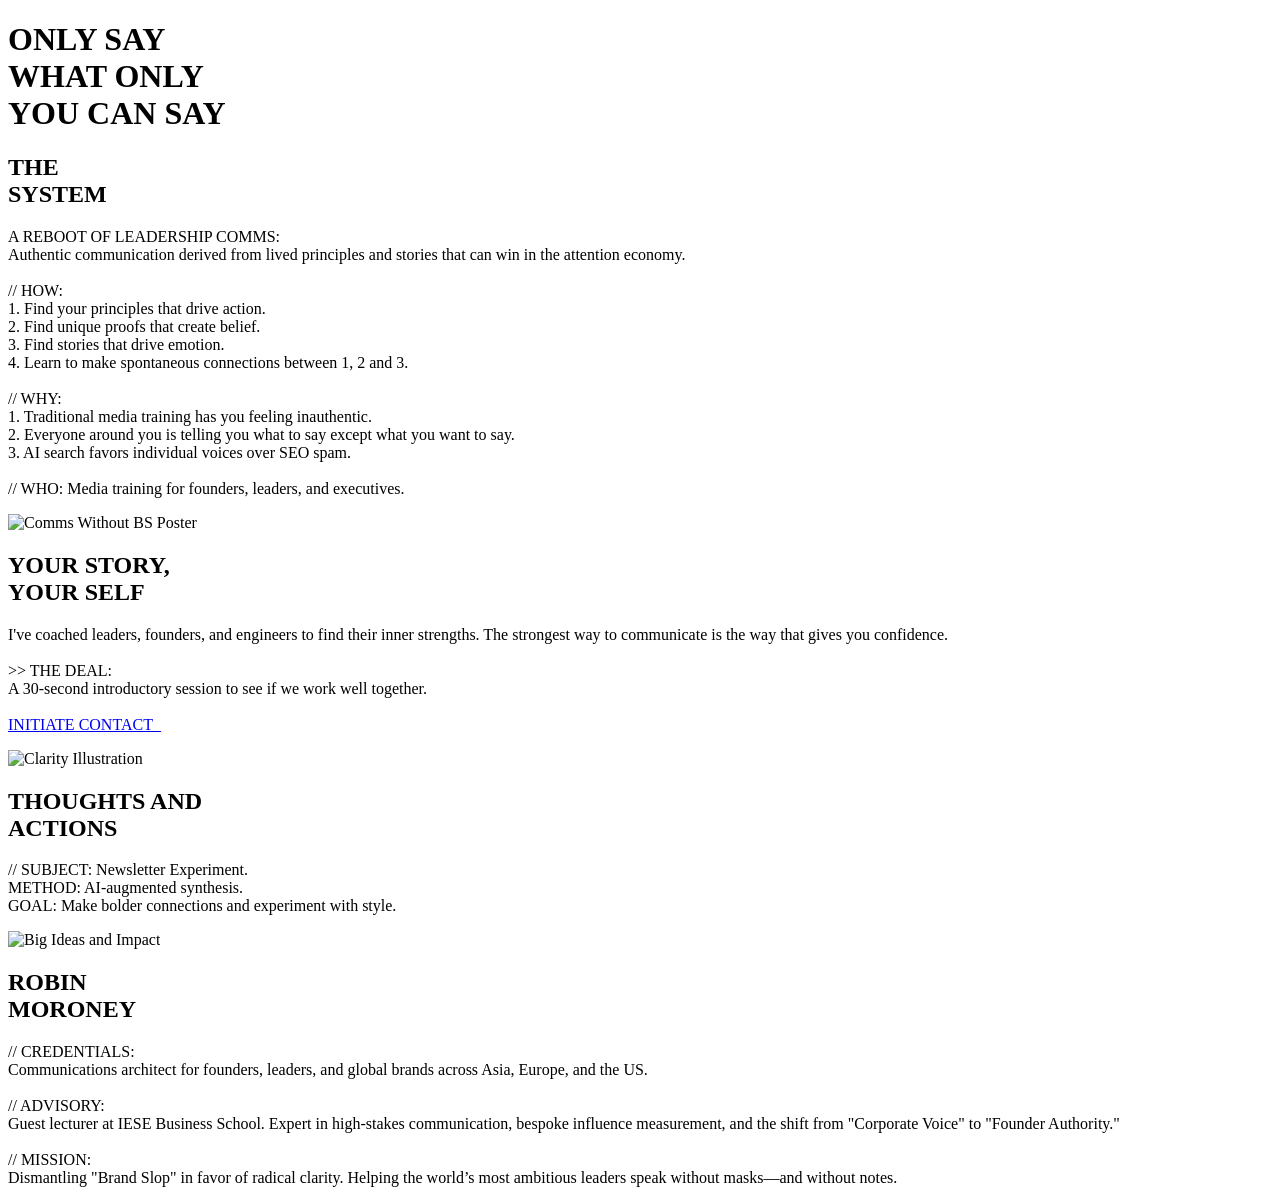
==== index.html @ 88cb0c92 "Initial upload of html" ====
<!DOCTYPE html>
<html lang="en">
<head>
    <meta charset="UTF-8">
    <meta name="viewport" content="width=device-width, initial-scale=1.0">
    <title>Robin Moroney | Comms Without BS</title>
    <link href="https://fonts.googleapis.com/css2?family=Anton&family=IBM+Plex+Mono:wght@400;500&display=swap" rel="stylesheet">
    <link rel="stylesheet" href="style.css">
</head>
<body>

<div class="container">
    <div class="title-mask">
        <h1 class="bass-title">ONLY SAY <br> WHAT ONLY <br> YOU CAN SAY</h1>
    </div>

    <div class="section">
        <h2 class="lost-header">THE<br>SYSTEM</h2>
        <p class="mech-text">
            <span class="alert">A REBOOT OF LEADERSHIP COMMS:</span><br>
            Authentic communication derived from lived principles and stories that can win in the attention economy.
            <br><br>
            <span class="alert">//</span> HOW:<br>
            1. Find your principles that drive action.<br>
            2. Find unique proofs that create belief.<br>
            3. Find stories that drive emotion.<br>
            4. Learn to make spontaneous connections between 1, 2 and 3.<br>
            <br>
            <span class="alert">//</span> WHY:<br>
            1. Traditional media training has you feeling inauthentic.<br>
            2. Everyone around you is telling you what to say except what you want to say.<br>
            3. AI search favors individual voices over SEO spam.<br>
            <br>
            <span class="alert">//</span> WHO: Media training for founders, leaders, and executives.
        </p>
        <img class="poster-img" src="images/poster.png" alt="Comms Without BS Poster">
    </div>

    <div class="section">
        <h2 class="lost-header">YOUR STORY,<br>YOUR SELF</h2>
        <p class="mech-text">
            I've coached leaders, founders, and engineers to find their inner strengths. The strongest way to communicate is the way that gives you confidence.<br>
            <br>
            <span class="alert">>></span> THE DEAL:<br>
            A 30-second introductory session to see if we work well together.
            <br><br>
            <a href="mailto:moroney+coaching@email.com" class="action-link">INITIATE CONTACT_</a>
        </p>
        <img class="noir-img" src="images/clarity.png" alt="Clarity Illustration">
    </div>

    <div class="section">
        <h2 class="lost-header">THOUGHTS AND<br>ACTIONS</h2>
        <p class="mech-text">
            <span class="alert">//</span> SUBJECT: Newsletter Experiment.<br>
            METHOD: AI-augmented synthesis.<br>
            GOAL: Make bolder connections and experiment with style.
        </p>
        <img class="noir-img" src="images/impact.png" alt="Big Ideas and Impact">
    </div>
</div>

</body>
<div class="section">
  <h2 class="lost-header">ROBIN<br>MORONEY</h2>
  <p class="mech-text">
    <span class="alert">//</span> CREDENTIALS:<br>
    Communications architect for founders, leaders, and global brands across Asia, Europe, and the US. 
    <br><br>
    <span class="alert">//</span> ADVISORY:<br>
    Guest lecturer at IESE Business School. Expert in high-stakes communication, bespoke influence measurement, and the shift from "Corporate Voice" to "Founder Authority."
    <br><br>
    <span class="alert">//</span> MISSION:<br>
    Dismantling "Brand Slop" in favor of radical clarity. Helping the world’s most ambitious leaders speak without masks—and without notes.
  </p>
</div>
</html>
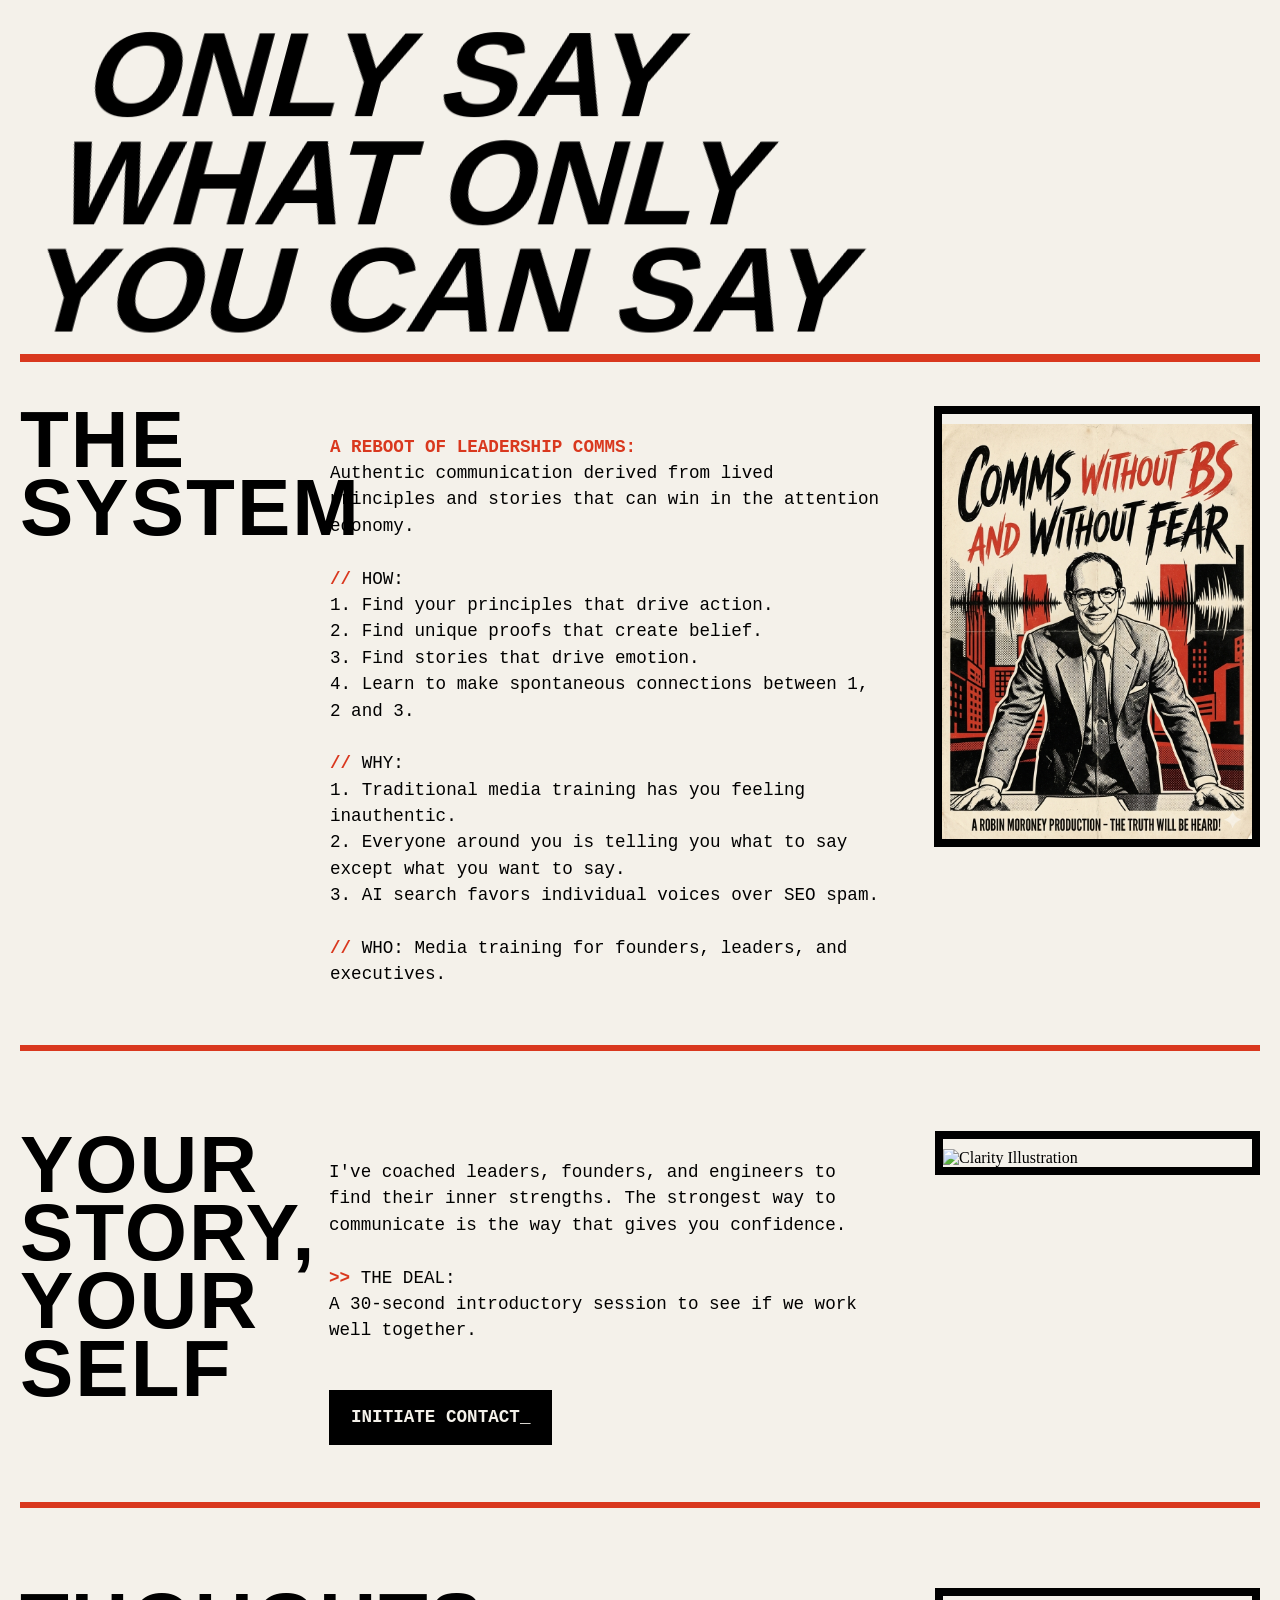
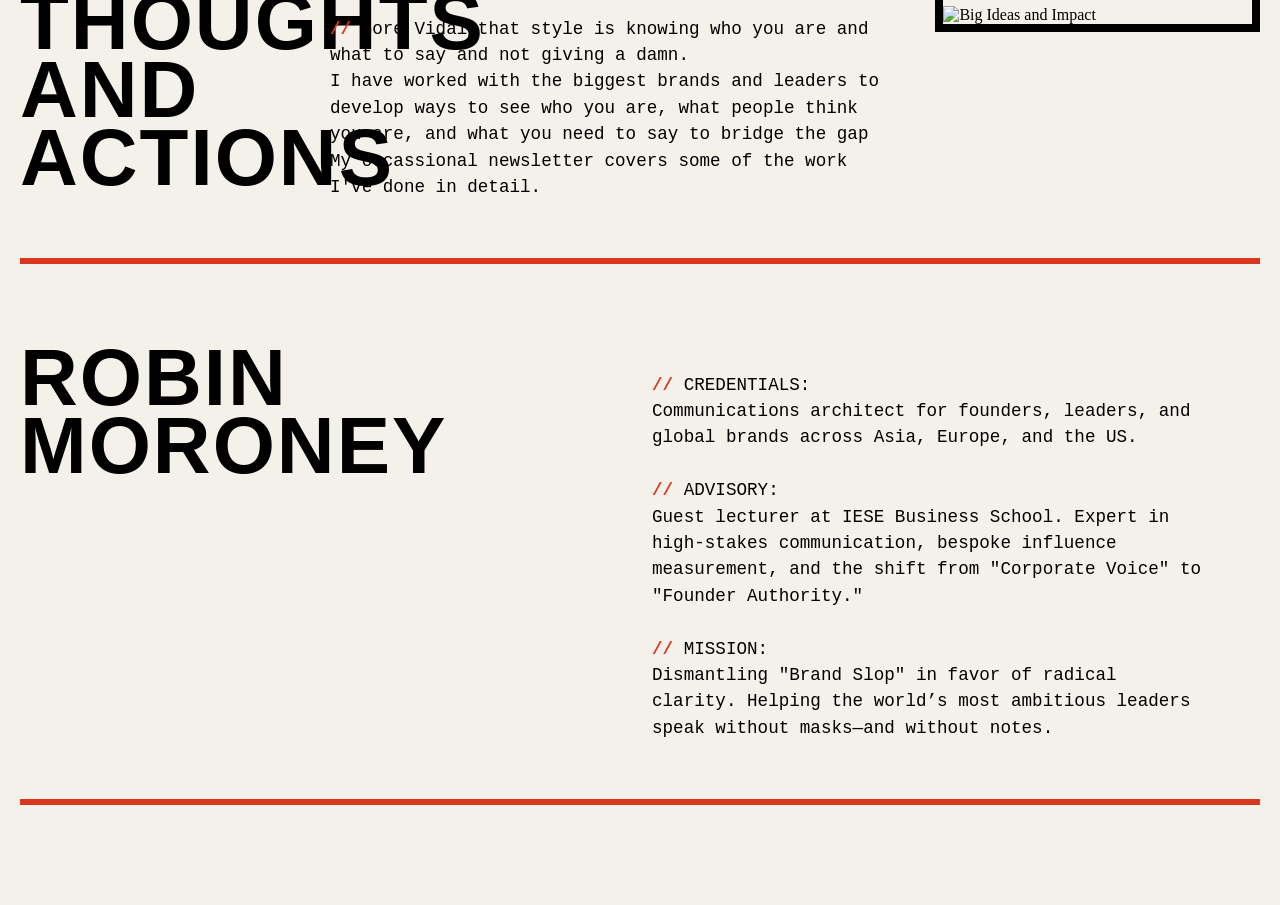
==== commit f3425e10: "Update index.html New about me page and fixing bad breaks" ====
--- a/index.html
+++ b/index.html
@@ -52,26 +52,25 @@
     <div class="section">
         <h2 class="lost-header">THOUGHTS AND<br>ACTIONS</h2>
         <p class="mech-text">
-            <span class="alert">//</span> SUBJECT: Newsletter Experiment.<br>
-            METHOD: AI-augmented synthesis.<br>
-            GOAL: Make bolder connections and experiment with style.
+            <span class="alert">//</span> Gore Vidal that style is knowing who you are and what to say and not giving a damn.<br>
+        I have worked with the biggest brands and leaders to develop ways to see who you are, what people think you are, and what you need to say to bridge the gap<br>
+            My occassional newsletter covers some of the work I've done in detail. 
         </p>
         <img class="noir-img" src="images/impact.png" alt="Big Ideas and Impact">
     </div>
-</div>
 
-</body>
-<div class="section">
-  <h2 class="lost-header">ROBIN<br>MORONEY</h2>
-  <p class="mech-text">
-    <span class="alert">//</span> CREDENTIALS:<br>
-    Communications architect for founders, leaders, and global brands across Asia, Europe, and the US. 
-    <br><br>
-    <span class="alert">//</span> ADVISORY:<br>
-    Guest lecturer at IESE Business School. Expert in high-stakes communication, bespoke influence measurement, and the shift from "Corporate Voice" to "Founder Authority."
-    <br><br>
-    <span class="alert">//</span> MISSION:<br>
-    Dismantling "Brand Slop" in favor of radical clarity. Helping the world’s most ambitious leaders speak without masks—and without notes.
-  </p>
-</div>
+    <div class="section">
+      <h2 class="lost-header">ROBIN<br>MORONEY</h2>
+      <p class="mech-text">
+        <span class="alert">//</span> CREDENTIALS:<br>
+        Communications architect for founders, leaders, and global brands across Asia, Europe, and the US. 
+        <br><br>
+        <span class="alert">//</span> ADVISORY:<br>
+        Guest lecturer at IESE Business School. Expert in high-stakes communication, bespoke influence measurement, and the shift from "Corporate Voice" to "Founder Authority."
+        <br><br>
+        <span class="alert">//</span> MISSION:<br>
+        Dismantling "Brand Slop" in favor of radical clarity. Helping the world’s most ambitious leaders speak without masks—and without notes.
+      </p>
+    </div>
+</div></body>
 </html>
--- a/style.css
+++ b/style.css
@@ -0,0 +1,150 @@
+/* =========================================
+   1. GLOBAL & BODY
+   ========================================= */
+body {
+  background-color: #F4F1EA; /* Newsprint/Bone color */
+  color: black;
+  margin: 0;
+  overflow-x: hidden; /* Prevents horizontal scroll from skewed text */
+}
+
+.container {
+  padding: 20px;
+  max-width: 100%;
+  box-sizing: border-box;
+}
+
+/* =========================================
+   2. THE MAIN TITLE (Saul Bass Skew)
+   ========================================= */
+.title-mask {
+  overflow: hidden; 
+  display: inline-block;
+  width: 100%; /* Spans full width to allow skew room */
+  border-bottom: 8px solid #D9381E; /* Heavy Red Floor */
+  padding-bottom: 10px;            
+  margin-bottom: 40px;            
+}
+
+.bass-title {
+  font-family: 'Anton', sans-serif;
+  font-size: 18vw;  
+  text-transform: uppercase;
+  line-height: 0.9;
+  color: black;
+  margin: 0;
+  
+  /* The Transformation Logic */
+  transform-origin: bottom left;    
+  animation: slideUpSkew 1.5s cubic-bezier(0.25, 1, 0.5, 1) forwards;
+}
+
+@keyframes slideUpSkew {
+  0% { transform: translateY(110%) skewX(-15deg); }
+  100% { transform: translateY(0) skewX(-15deg); }
+}
+
+/* =========================================
+   3. SECTION HEADERS & TEXT
+   ========================================= */
+.lost-header {
+  font-family: 'Anton', sans-serif;
+  font-size: 4.5rem;
+  line-height: 0.85;
+  text-transform: uppercase;
+  color: black;
+  letter-spacing: 2px;
+  border-bottom: 6px solid #D9381E; /* Red floor for mobile */
+  padding-bottom: 15px;           
+  margin: 60px 0 20px 0;          
+  width: 100%;                    
+}
+
+.mech-text {
+  font-family: 'IBM Plex Mono', monospace;
+  font-size: 1rem;
+  line-height: 1.5;
+  color: black;
+  max-width: 40ch; /* Readability constraint */
+}
+
+.alert {
+  color: #D9381E; /* Saul Bass Red */
+  font-weight: bold;
+}
+
+/* =========================================
+   4. IMAGES (Mobile Defaults)
+   ========================================= */
+.noir-img, .poster-img {
+  display: block;
+  width: 90%;          /* Slightly wider on mobile */
+  max-width: 450px;     /* Don't let them get monstrous */
+  margin: 30px auto;    /* Centered with space */
+  height: auto;
+  border: 6px solid black; /* Heavy frame */
+}
+
+/* =========================================
+   5. BUTTONS & LINKS
+   ========================================= */
+.action-link {
+  display: inline-block;
+  margin-top: 20px;
+  background-color: black;
+  color: #F4F1EA;
+  padding: 12px 20px;
+  text-decoration: none;
+  font-family: 'IBM Plex Mono', monospace;
+  font-weight: bold;
+  border: 2px solid black;
+  transition: all 0.2s ease;
+}
+
+.action-link:hover {
+  background-color: transparent;
+  color: black;
+}
+
+/* =========================================
+   6. DESKTOP OVERRIDES (> 900px)
+   ========================================= */
+@media (min-width: 900px) {
+  
+  .bass-title {
+    font-size: 120px; 
+    max-width: 1200px;
+  }
+  
+  .section {
+    display: flex; 
+    justify-content: space-between; 
+    align-items: flex-start; 
+    padding-bottom: 40px;    
+    margin-bottom: 80px;     
+    border-bottom: 6px solid #D9381E; /* Red Line spans the whole row */
+  }
+
+  .lost-header {
+    width: 25%;              
+    border-bottom: none; /* Line moves to the .section container */
+    margin: 0;
+    padding: 0;
+    font-size: 5rem;         
+  }
+
+  .mech-text {
+    width: 45%;              
+    max-width: none;         
+    padding-top: 10px;       
+    font-size: 1.1rem;    
+    padding-right: 50px; 
+  }
+  
+  .noir-img, .poster-img {
+     width: 25%;             
+     margin: 0;              
+     padding-top: 10px;      
+     border-width: 8px;     
+  }
+}
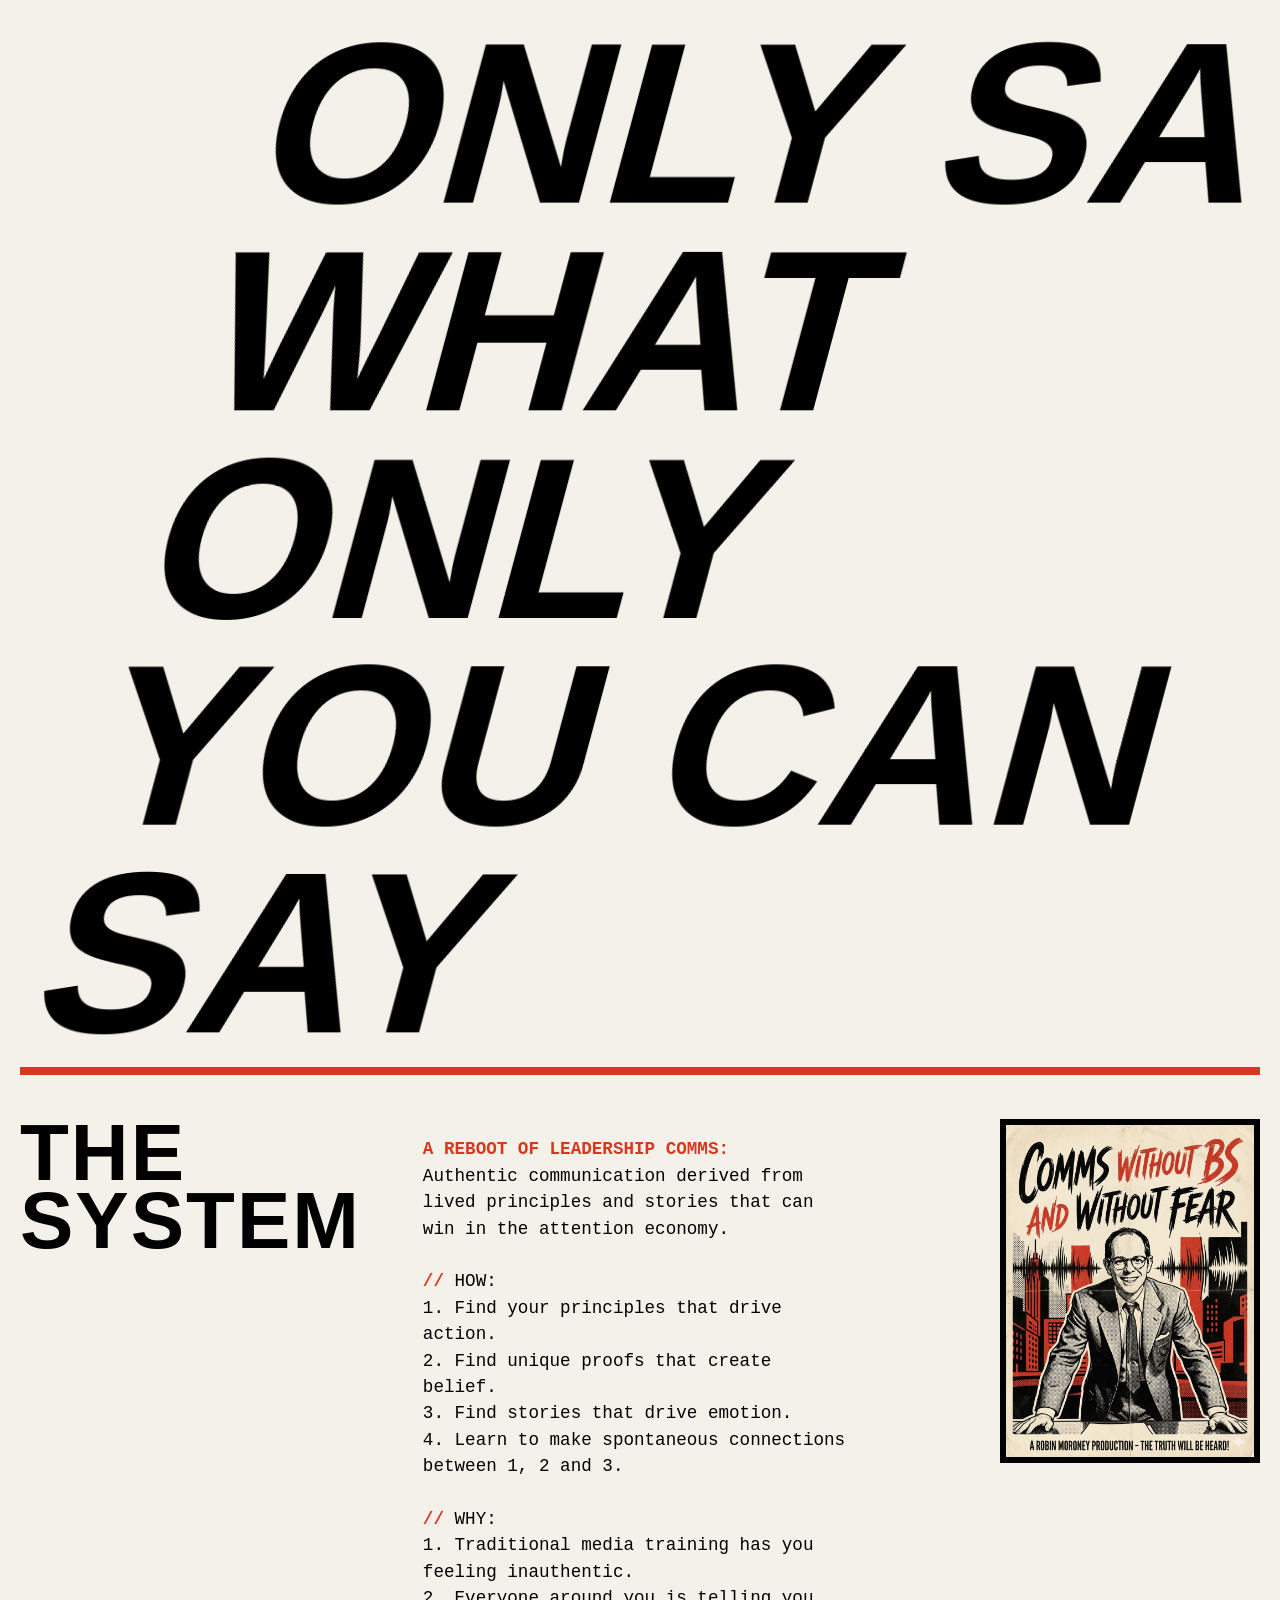
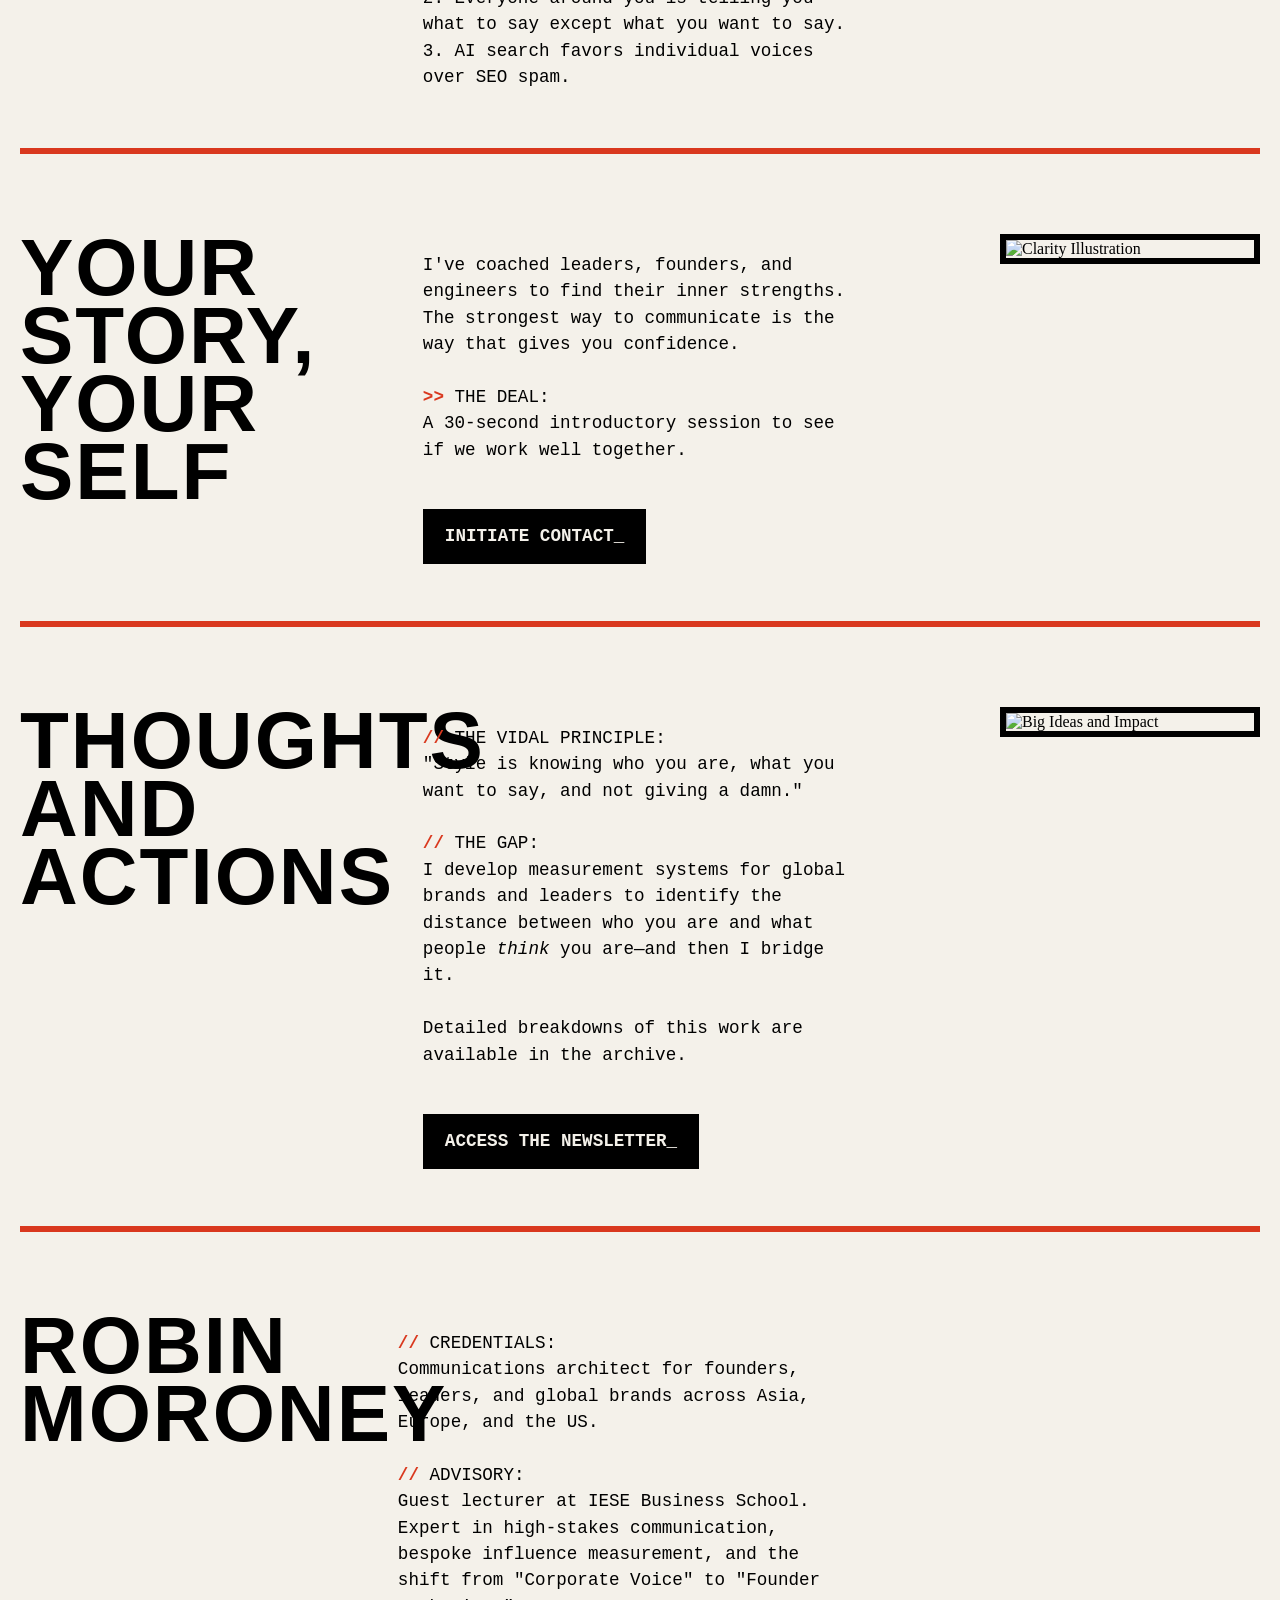
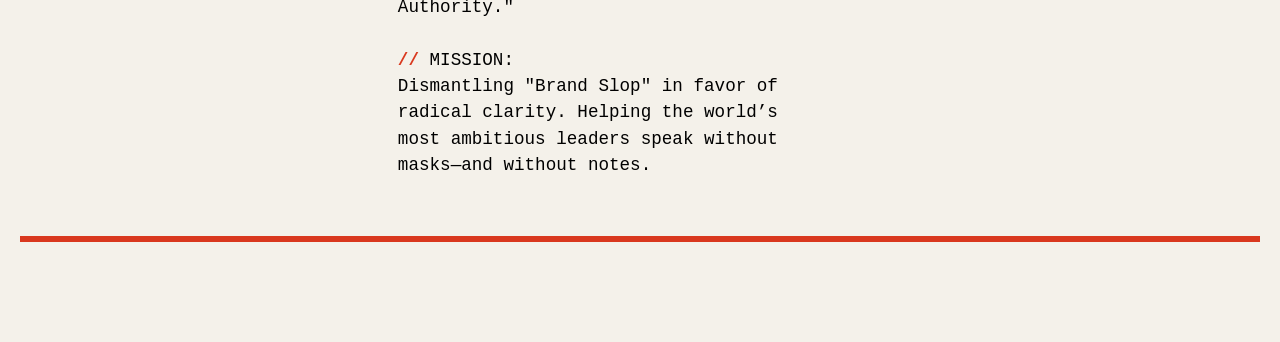
==== commit 988ee79e: "Update index.html" ====
--- a/index.html
+++ b/index.html
@@ -30,8 +30,6 @@
             1. Traditional media training has you feeling inauthentic.<br>
             2. Everyone around you is telling you what to say except what you want to say.<br>
             3. AI search favors individual voices over SEO spam.<br>
-            <br>
-            <span class="alert">//</span> WHO: Media training for founders, leaders, and executives.
         </p>
         <img class="poster-img" src="images/poster.png" alt="Comms Without BS Poster">
     </div>
@@ -52,25 +50,33 @@
     <div class="section">
         <h2 class="lost-header">THOUGHTS AND<br>ACTIONS</h2>
         <p class="mech-text">
-            <span class="alert">//</span> Gore Vidal that style is knowing who you are and what to say and not giving a damn.<br>
-        I have worked with the biggest brands and leaders to develop ways to see who you are, what people think you are, and what you need to say to bridge the gap<br>
-            My occassional newsletter covers some of the work I've done in detail. 
+            <span class="alert">//</span> THE VIDAL PRINCIPLE:<br>
+            "Style is knowing who you are, what you want to say, and not giving a damn."
+            <br><br>
+            <span class="alert">//</span> THE GAP:<br>
+            I develop measurement systems for global brands and leaders to identify the distance between who you are and what people <i>think</i> you are—and then I bridge it.
+            <br><br>
+            Detailed breakdowns of this work are available in the archive.
+            <br><br>
+            <a href="https://newsletter.robinmoroney.com" class="action-link">ACCESS THE NEWSLETTER_</a>
         </p>
         <img class="noir-img" src="images/impact.png" alt="Big Ideas and Impact">
     </div>
 
     <div class="section">
-      <h2 class="lost-header">ROBIN<br>MORONEY</h2>
-      <p class="mech-text">
-        <span class="alert">//</span> CREDENTIALS:<br>
-        Communications architect for founders, leaders, and global brands across Asia, Europe, and the US. 
-        <br><br>
-        <span class="alert">//</span> ADVISORY:<br>
-        Guest lecturer at IESE Business School. Expert in high-stakes communication, bespoke influence measurement, and the shift from "Corporate Voice" to "Founder Authority."
-        <br><br>
-        <span class="alert">//</span> MISSION:<br>
-        Dismantling "Brand Slop" in favor of radical clarity. Helping the world’s most ambitious leaders speak without masks—and without notes.
-      </p>
+        <h2 class="lost-header">ROBIN<br>MORONEY</h2>
+        <p class="mech-text">
+            <span class="alert">//</span> CREDENTIALS:<br>
+            Communications architect for founders, leaders, and global brands across Asia, Europe, and the US.
+            <br><br>
+            <span class="alert">//</span> ADVISORY:<br>
+            Guest lecturer at IESE Business School. Expert in high-stakes communication, bespoke influence measurement, and the shift from "Corporate Voice" to "Founder Authority."
+            <br><br>
+            <span class="alert">//</span> MISSION:<br>
+            Dismantling "Brand Slop" in favor of radical clarity. Helping the world’s most ambitious leaders speak without masks—and without notes.
+        </p>
+        <div class="spacer" style="width:25%;"></div> 
     </div>
-</div></body>
+
+</div> </body>
 </html>
--- a/style.css
+++ b/style.css
@@ -109,42 +109,32 @@
 /* =========================================
    6. DESKTOP OVERRIDES (> 900px)
    ========================================= */
-@media (min-width: 900px) {
-  
-  .bass-title {
-    font-size: 120px; 
-    max-width: 1200px;
-  }
+@media (min-width: 1100px) { /* Trigger desktop layout sooner */
   
   .section {
     display: flex; 
     justify-content: space-between; 
     align-items: flex-start; 
+    gap: 40px; /* Forces a physical gap between elements */
     padding-bottom: 40px;    
     margin-bottom: 80px;     
-    border-bottom: 6px solid #D9381E; /* Red Line spans the whole row */
+    border-bottom: 6px solid #D9381E; 
   }
 
   .lost-header {
-    width: 25%;              
-    border-bottom: none; /* Line moves to the .section container */
+    width: 20%; /* Narrowed from 25% */
+    border-bottom: none; 
     margin: 0;
-    padding: 0;
     font-size: 5rem;         
   }
 
   .mech-text {
-    width: 45%;              
-    max-width: none;         
-    padding-top: 10px;       
+    width: 40%; /* Narrowed from 45% */
     font-size: 1.1rem;    
-    padding-right: 50px; 
   }
   
   .noir-img, .poster-img {
-     width: 25%;             
+     width: 20%; /* Narrowed from 25% */
      margin: 0;              
-     padding-top: 10px;      
-     border-width: 8px;     
   }
 }
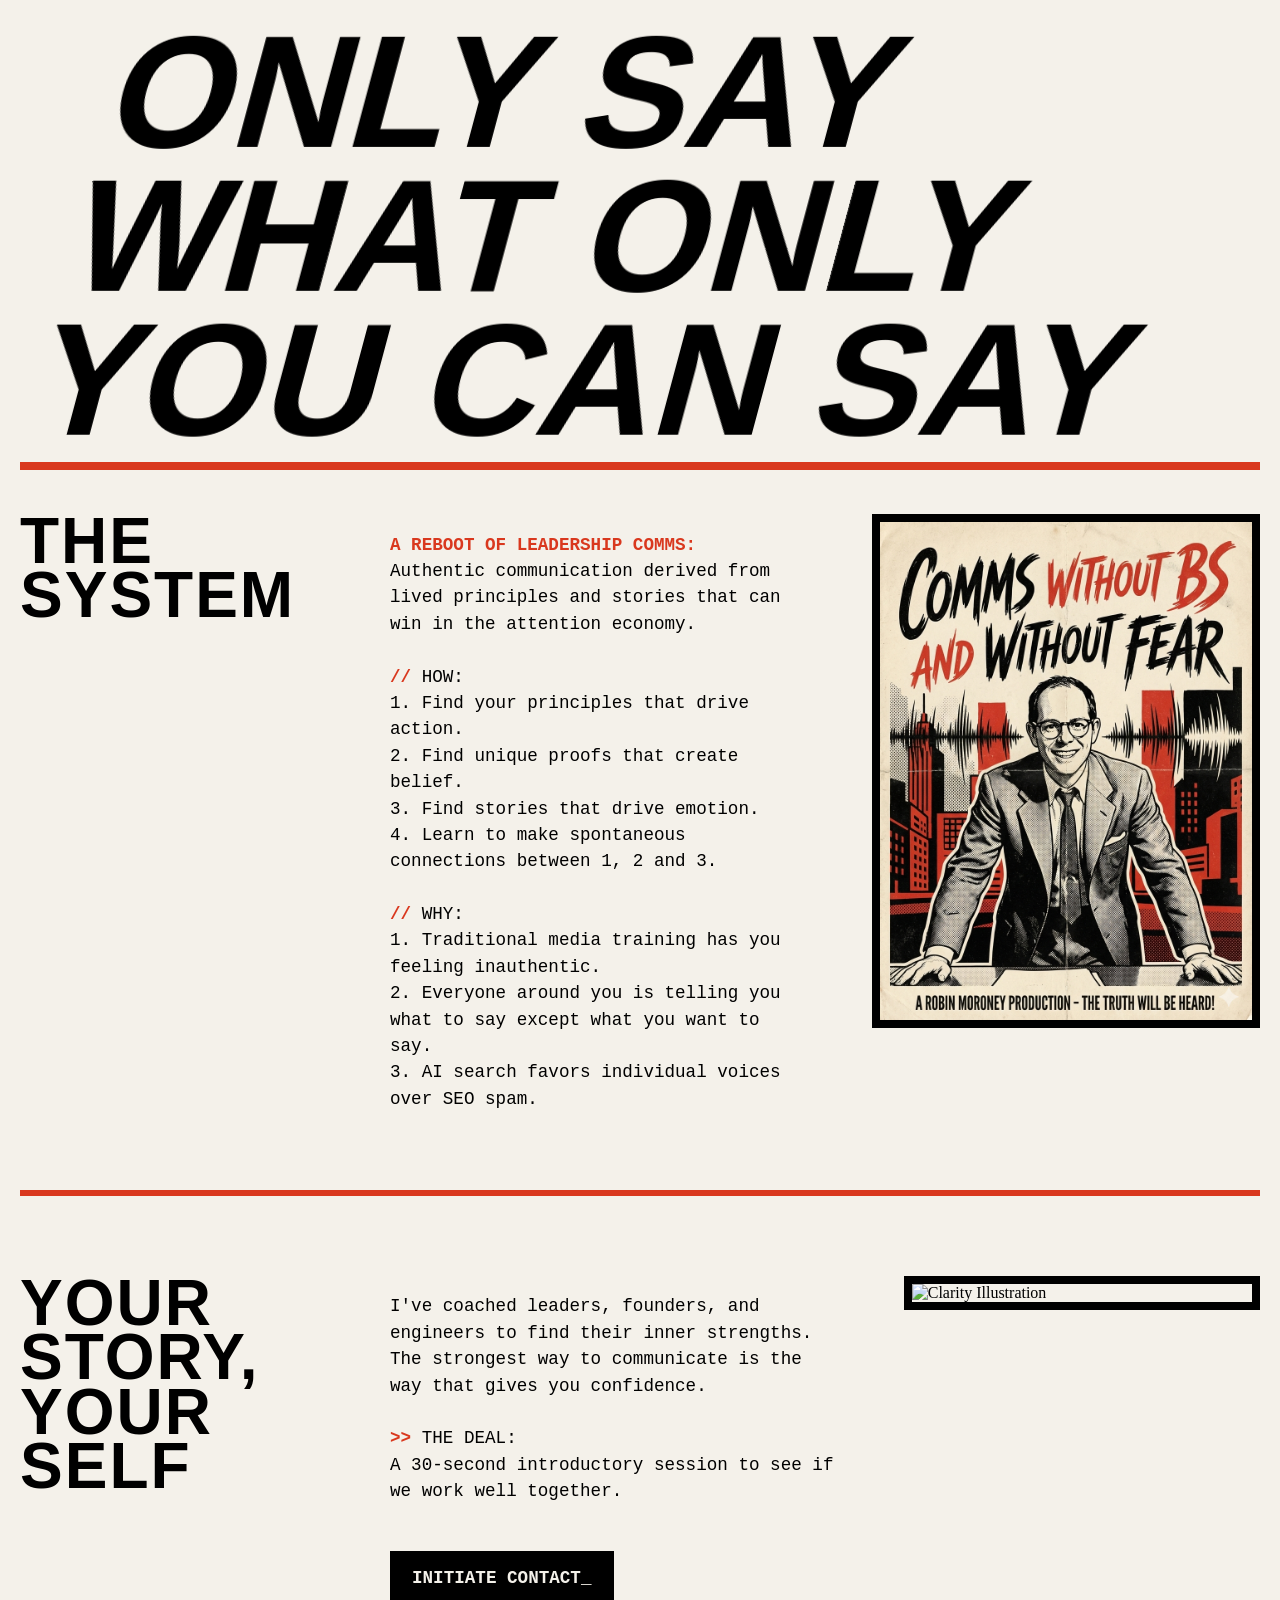
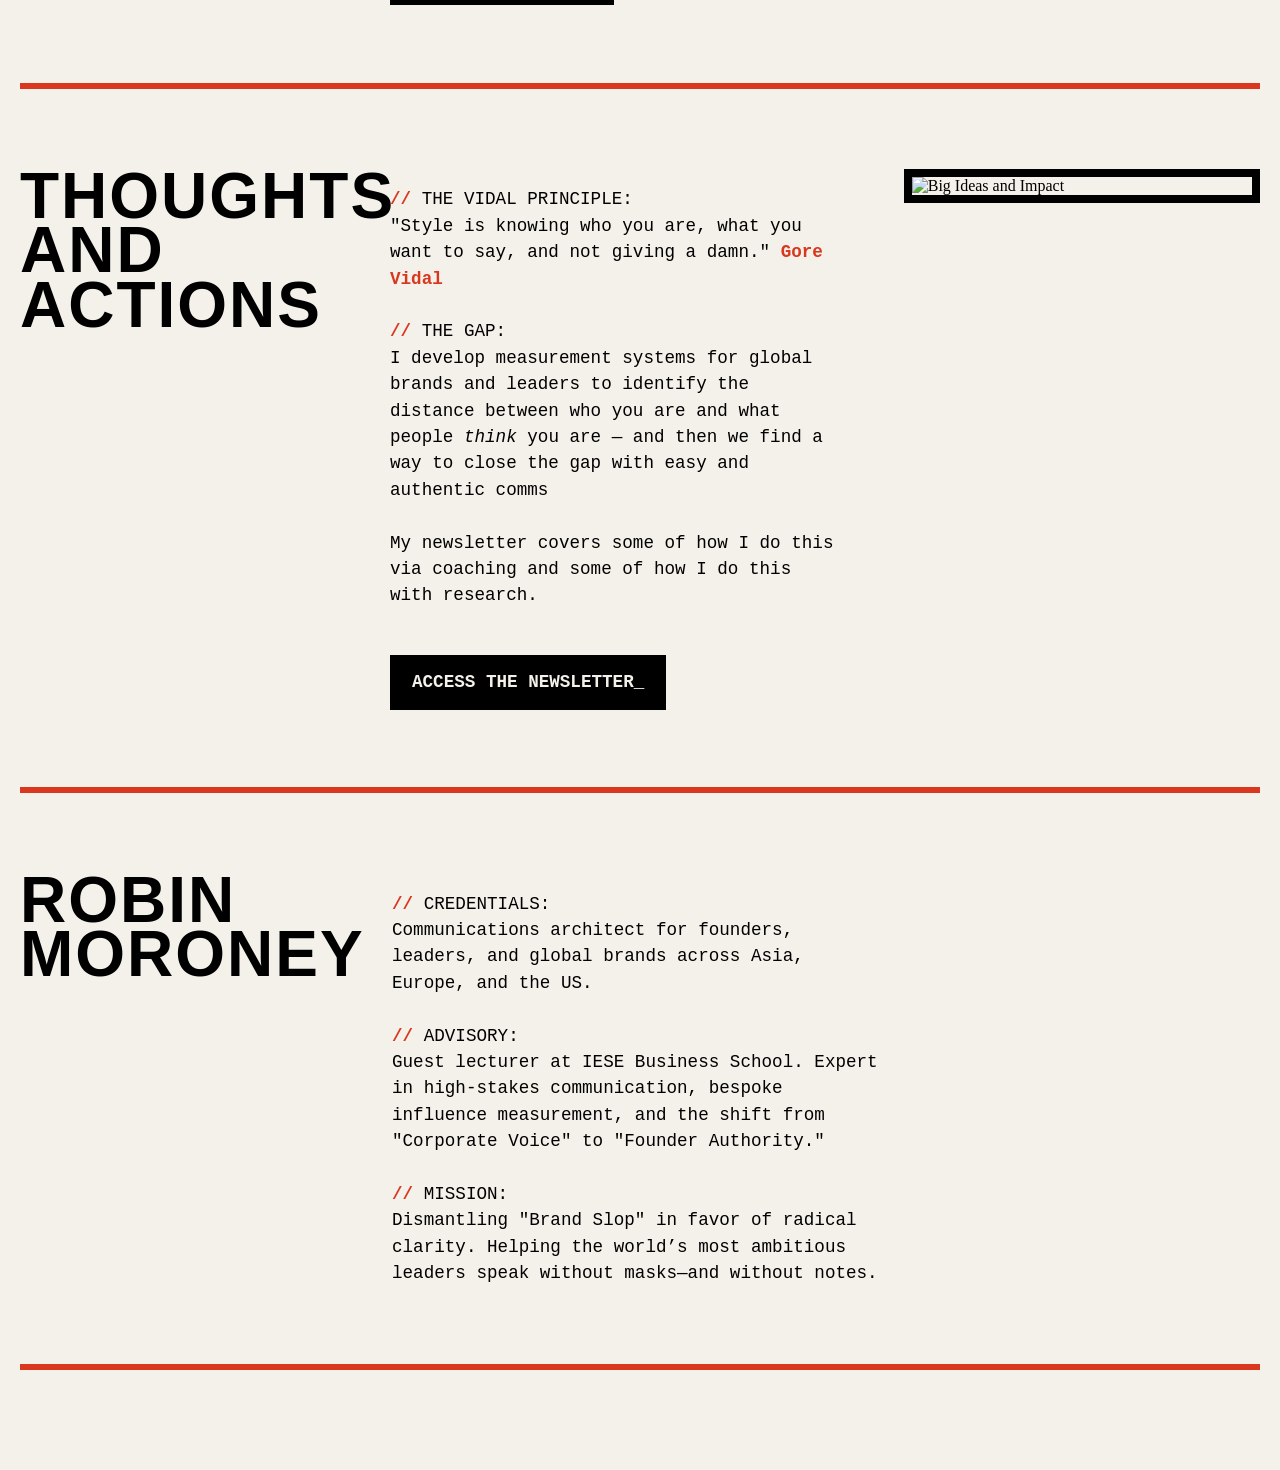
==== commit f1a59bc3: "Update index.html" ====
--- a/index.html
+++ b/index.html
@@ -51,14 +51,14 @@
         <h2 class="lost-header">THOUGHTS AND<br>ACTIONS</h2>
         <p class="mech-text">
             <span class="alert">//</span> THE VIDAL PRINCIPLE:<br>
-            "Style is knowing who you are, what you want to say, and not giving a damn."
+            "Style is knowing who you are, what you want to say, and not giving a damn." <span class="alert">Gore Vidal</span> 
             <br><br>
             <span class="alert">//</span> THE GAP:<br>
-            I develop measurement systems for global brands and leaders to identify the distance between who you are and what people <i>think</i> you are—and then I bridge it.
+            I develop measurement systems for global brands and leaders to identify the distance between who you are and what people <i>think</i> you are — and then we find a way to close the gap with easy and authentic comms
             <br><br>
-            Detailed breakdowns of this work are available in the archive.
+           My newsletter covers some of how I do this via coaching and some of how I do this with research.
             <br><br>
-            <a href="https://newsletter.robinmoroney.com" class="action-link">ACCESS THE NEWSLETTER_</a>
+            <a href="http://themessageisthemedium.substack.com/" class="action-link">ACCESS THE NEWSLETTER_</a>
         </p>
         <img class="noir-img" src="images/impact.png" alt="Big Ideas and Impact">
     </div>
--- a/style.css
+++ b/style.css
@@ -1,11 +1,17 @@
 /* =========================================
-   1. GLOBAL & BODY
+   1. GLOBAL & BODY (The Container Cap)
    ========================================= */
 body {
-  background-color: #F4F1EA; /* Newsprint/Bone color */
+  background-color: #F4F1EA;
   color: black;
   margin: 0;
-  overflow-x: hidden; /* Prevents horizontal scroll from skewed text */
+  
+  /* FIXED: Stops the site from exploding on huge monitors */
+  max-width: 1400px; 
+  margin-left: auto;
+  margin-right: auto;
+  
+  overflow-x: hidden; 
 }
 
 .container {
@@ -15,26 +21,27 @@
 }
 
 /* =========================================
-   2. THE MAIN TITLE (Saul Bass Skew)
+   2. THE MAIN TITLE (Capped Size)
    ========================================= */
 .title-mask {
   overflow: hidden; 
   display: inline-block;
-  width: 100%; /* Spans full width to allow skew room */
-  border-bottom: 8px solid #D9381E; /* Heavy Red Floor */
+  width: 100%; 
+  border-bottom: 8px solid #D9381E; 
   padding-bottom: 10px;            
   margin-bottom: 40px;            
 }
 
 .bass-title {
   font-family: 'Anton', sans-serif;
-  font-size: 18vw;  
+  
+  /* FIXED: The Clamp. Min: 4rem, Ideal: 16vw, Max: 160px */
+  font-size: clamp(4rem, 16vw, 160px);  
+  
   text-transform: uppercase;
   line-height: 0.9;
   color: black;
   margin: 0;
-  
-  /* The Transformation Logic */
   transform-origin: bottom left;    
   animation: slideUpSkew 1.5s cubic-bezier(0.25, 1, 0.5, 1) forwards;
 }
@@ -54,7 +61,7 @@
   text-transform: uppercase;
   color: black;
   letter-spacing: 2px;
-  border-bottom: 6px solid #D9381E; /* Red floor for mobile */
+  border-bottom: 6px solid #D9381E; 
   padding-bottom: 15px;           
   margin: 60px 0 20px 0;          
   width: 100%;                    
@@ -65,11 +72,11 @@
   font-size: 1rem;
   line-height: 1.5;
   color: black;
-  max-width: 40ch; /* Readability constraint */
+  max-width: 100%; /* Let it fill mobile width */
 }
 
 .alert {
-  color: #D9381E; /* Saul Bass Red */
+  color: #D9381E; 
   font-weight: bold;
 }
 
@@ -78,11 +85,11 @@
    ========================================= */
 .noir-img, .poster-img {
   display: block;
-  width: 90%;          /* Slightly wider on mobile */
-  max-width: 450px;     /* Don't let them get monstrous */
-  margin: 30px auto;    /* Centered with space */
-  height: auto;
-  border: 6px solid black; /* Heavy frame */
+  width: 100%;         
+  max-width: 500px;     /* Cap mobile image size */
+  margin: 30px auto;    
+  height: auto;         /* FIXED: Ensures aspect ratio is respected */
+  border: 6px solid black; 
 }
 
 /* =========================================
@@ -107,34 +114,45 @@
 }
 
 /* =========================================
-   6. DESKTOP OVERRIDES (> 900px)
+   6. DESKTOP OVERRIDES (The Layout Fix)
    ========================================= */
-@media (min-width: 1100px) { /* Trigger desktop layout sooner */
+@media (min-width: 1100px) {
   
   .section {
     display: flex; 
     justify-content: space-between; 
-    align-items: flex-start; 
-    gap: 40px; /* Forces a physical gap between elements */
-    padding-bottom: 40px;    
+    align-items: flex-start; /* Aligns tops of text/images */
+    gap: 60px; /* Increased gap for breathing room */
+    padding-bottom: 60px;    
     margin-bottom: 80px;     
     border-bottom: 6px solid #D9381E; 
   }
 
   .lost-header {
-    width: 20%; /* Narrowed from 25% */
+    width: 25%; 
     border-bottom: none; 
     margin: 0;
-    font-size: 5rem;         
+    font-size: 4rem; /* Capped header size */
+    flex-shrink: 0;  /* Prevents header from squishing */
   }
 
   .mech-text {
-    width: 40%; /* Narrowed from 45% */
+    width: 40%; 
     font-size: 1.1rem;    
   }
   
+  /* FIXED IMAGE LOGIC FOR DESKTOP */
   .noir-img, .poster-img {
-     width: 20%; /* Narrowed from 25% */
-     margin: 0;              
+     width: 30%;            /* Give images more horizontal room */
+     margin: 0;             
+     border-width: 8px;   
+     height: auto;          /* Strictly enforces ratio */
+     object-fit: contain;   /* Prevents squishing */
+     align-self: flex-start;
+  }
+  
+  /* Handle the ghost spacer for the Bio section */
+  .spacer {
+    width: 30%;
   }
 }
